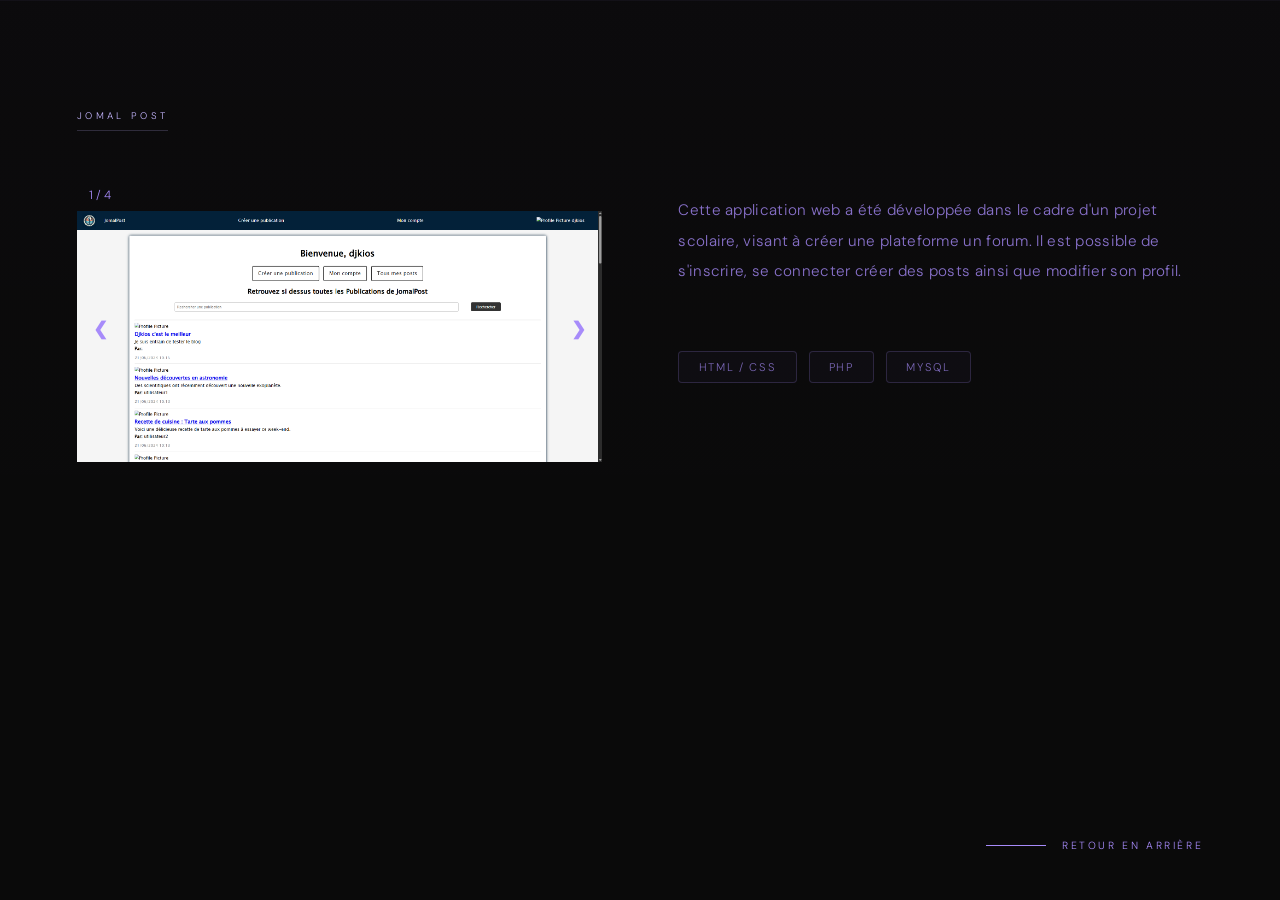
==== html/blog.html @ aa005153 "Edit de beaucoup de choses" ====
<!DOCTYPE html>
<html lang="fr">
<head>
  <meta charset="UTF-8" />
  <meta name="viewport" content="width=device-width, initial-scale=1.0"/>
  <title>Alexandre DHORNE — Design Portfolio</title>
  <link href="https://fonts.googleapis.com/css2?family=Playfair+Display:ital,wght@0,400;0,700;1,400;1,700&family=DM+Sans:wght@300;400;500&display=swap" rel="stylesheet"/>
  <link href="../assets/css/style.css"rel="stylesheet" />

</head>
<body>
    <div class="scroll-hint">
      <div class="scroll-line"></div>
      <a href="../">
      Retour en arrière
      </a>
    </div>

    <section>
        <p class="section-label reveal">Jomal Post</p>
        <div class="about-grid">
            <div class="slideshow-container">

                <div class="mySlides fade">
                    <div class="numbertext">1 / 4</div>
                    <img src="../assets/img/blog1.png" style="width:100%">
                </div>

                <div class="mySlides fade">
                    <div class="numbertext">2 / 4</div>
                    <img src="../assets/img/blog2.png" style="width:100%">
                </div>

                <div class="mySlides fade">
                    <div class="numbertext">3 / 4</div>
                    <img src="../assets/img/blog3.png" style="width:100%">
                </div>

                <div class="mySlides fade">
                    <div class="numbertext">4 / 4</div>
                    <img src="../assets/img/blog4.png" style="width:100%">
                </div>

                <a class="prev" onclick="plusSlides(-1)">&#10094;</a>
                <a class="next" onclick="plusSlides(1)">&#10095;</a>
            </div>
            
            <!-- <div class="about-heading reveal">
                Construire des <em>solutions web</em> performantes et intuitives.
            </div> -->
            <div class="about-body reveal">
                <p>
                Cette application web a été développée dans le cadre d'un projet scolaire, visant à créer une plateforme un forum. Il est possible de s'inscrire, se connecter créer des posts ainsi que modifier son profil. 
                </p>
                <div class="skills">
                    <span class="skill-tag">HTML / CSS</span>
                    <span class="skill-tag">PHP</span>
                    <span class="skill-tag">MySQL</span>
                </div>
            </div>
        </div>
    </section>

    <script src="../assets/js/script.js"></script>
</body>
</html>
---- assets/css/style.css ----
*, *::before, *::after { margin: 0; padding: 0; box-sizing: border-box; }

    :root {
      --black: #0a0a0a;
      --white: #faf5ff;
      --purple: #a78bfa;
      --accent: #c4b5fd;
      --muted: #9333ea;
      --serif: 'Playfair Display', Georgia, serif;
      --sans: 'DM Sans', sans-serif;
      /* Tailwind Violet Palette */
      --violet-50: #faf5ff;
      --violet-100: #f3e8ff;
      --violet-200: #ede9fe;
      --violet-300: #ddd6fe;
      --violet-400: #c4b5fd;
      --violet-500: #a78bfa;
      --violet-600: #9333ea;
      --violet-700: #7e22ce;
      --violet-800: #6d28d9;
      --violet-900: #581c87;
      --violet-950: #3f0f5c;
    }

    html { scroll-behavior: smooth; }

    body {
      background: var(--black);
      color: var(--purple);
      font-family: var(--sans);
      font-weight: 300;
      overflow-x: hidden;
    }

    a{
      text-decoration: none;
      transition: color 0.3s cubic-bezier(0.4, 0, 0.2, 1);
    }
    /* Custom cursor */
    .cursor {
      position: fixed;
      width: 8px; height: 8px;
      background: var(--white);
      border-radius: 50%;
      pointer-events: none;
      z-index: 9999;
      transform: translate(-50%, -50%);
      transition: transform 0.1s ease, width 0.3s ease, height 0.3s ease, background 0.3s ease;
    }
    .cursor-ring {
      position: fixed;
      width: 36px; height: 36px;
      border: 1px solid rgba(167,139,250,0.4);
      border-radius: 50%;
      pointer-events: none;
      z-index: 9998;
      transform: translate(-50%, -50%);
      transition: transform 0.18s ease, width 0.3s ease, height 0.3s ease;
    }
    body:hover .cursor { opacity: 1; }

    /* ─── HERO ─── */
    .hero {
      position: relative;
      min-height: 100vh;
      display: flex;
      flex-direction: column;
      justify-content: center;
      padding: 8vw 6vw 4vw;
      overflow: hidden;

    }

    .hero::before {
      content: '';
      position: absolute;
      inset: 0;
      background: radial-gradient(ellipse 60% 80% at 80% 40%, rgba(147,51,234,0.06) 0%, transparent 70%);
      pointer-events: none;
    }

    .hero-eyebrow {
      font-family: var(--sans);
      font-size: 0.65rem;
      letter-spacing: 0.3em;
      text-transform: uppercase;
      color: var(--accent);
      margin-bottom: 3rem;
      opacity: 0;
      animation: fadeUp 1s 0.2s forwards;
    }

    .hero-intro {
      font-family: var(--serif);
      font-size: clamp(3.5rem, 9vw, 9rem);
      font-weight: 400;
      line-height: 1.0;
      letter-spacing: -0.02em;
      color: rgba(221,214,254,0.9);
      opacity: 0;
      animation: fadeUp 1s 0.4s forwards;
    }

    .hero-intro em {
      font-style: italic;
      color: var(--accent);
      text-shadow: 0 0 20px rgba(196,181,253,0.3);
    }

    .hero-name {
      font-family: var(--serif);
      font-size: clamp(4rem, 8vw, 8rem);
      font-weight: 600;
      font-style: italic;
      line-height: 0.9;
      letter-spacing: -0.03em;
      color: var(--purple);
      display: block;
      margin-top: 0.1em;
      opacity: 0;
      animation: fadeUp 1s 0.6s forwards;
      text-shadow: 0 4px 20px rgba(147,51,234,0.2);
    }

    .hero-tagline {
      margin-top: 4rem;
      max-width: 480px;
      opacity: 0;
      animation: fadeUp 1s 0.9s forwards;
    }

    .hero-tagline p {
      font-size: 0.95rem;
      line-height: 1.8;
      color: rgba(221,214,254,0.8);
    }

    .hero-tagline p strong {
      color: var(--accent);
      font-weight: 500;
      font-style: italic;
      text-shadow: 0 0 15px rgba(196,181,253,0.2);
    }

    .asterisk {
      display: inline-block;
      color: var(--violet-300);
      font-size: 1.2rem;
      margin-right: 0.5rem;
      vertical-align: top;
      line-height: 1.8;
    }

    /* scroll hint */
    .scroll-hint {
      position: absolute;
      bottom: 3rem;
      right: 6vw;
      display: flex;
      align-items: center;
      gap: 1rem;
      font-size: 0.65rem;
      letter-spacing: 0.25em;
      text-transform: uppercase;
      color: var(--purple);
      opacity: 0;
      animation: fadeUp 1s 1.4s forwards;
    }
    .scroll-line {
      width: 60px;
      height: 1px;
      background: var(--purple);
      transform-origin: left;
      animation: expandLine 1.2s 1.6s forwards;
      transform: scaleX(0);
    }

    .scroll-hint a {
      color: var(--purple);
      text-decoration: none;
      transition: color 0.3s;
    }

    .scroll-hint a:hover {
      color: var(--accent);
    }

    /* footer bar */
    .hero-footer {
      position: absolute;
      bottom: 0;
      left: 0; right: 0;
      display: grid;
      grid-template-columns: 1fr 1fr 1fr;
      align-items: end;
      padding: 2rem 6vw;
      border-top: 1px solid rgba(167,139,250,0.06);
      font-size: 0.65rem;
      letter-spacing: 0.18em;
      text-transform: uppercase;
      color: var(--purple);
      opacity: 0;
      animation: fadeUp 1s 1.2s forwards;
    }
    .hero-footer .center { text-align: center; }
    .hero-footer .right { text-align: right; }

    /* ─── SECTIONS ─── */
    section {
      padding: 8vw 6vw;
      border-top: 1px solid rgba(167,139,250,0.06);
      background: linear-gradient(180deg, rgba(147,51,234,0.01) 0%, transparent 100%);
    }

    .section-label {
      font-size: 0.6rem;
      letter-spacing: 0.35em;
      text-transform: uppercase;
      color: var(--accent);
      margin-bottom: 3rem;
      display: inline-block;
      padding-bottom: 0.5rem;
      border-bottom: 1px solid rgba(196,181,253,0.2);
      transition: all 0.3s cubic-bezier(0.4, 0, 0.2, 1);
    }

    /* ─── ABOUT ─── */
    .about-grid {
      display: grid;
      grid-template-columns: 1fr 1fr;
      gap: 6vw;
      align-items: start;
    }

    
    .about-heading {
      font-family: var(--serif);
      font-size: clamp(2.5rem, 5vw, 5rem);
      font-weight: 400;
      line-height: 1.1;
      letter-spacing: -0.02em;
      color: var(--white);
    }
    .about-heading em { font-style: italic; color: var(--accent); text-shadow: 0 0 20px rgba(196,181,253,0.2); }

    .about-body {
      padding-top: 1rem;
    }
    .about-body p {
      font-size: 0.95rem;
      line-height: 2;
      color: rgba(167,139,250,0.8);
      margin-bottom: 1.5rem;
      letter-spacing: 0.3px;
    }
    .about-body p:last-child { margin-bottom: 0; }

    /* ─── TIMELINE ─── */
    .timeline {
      display: flex;
      flex-direction: column;
      gap: 2.5rem;
      position: relative;
      padding-left: 0;
    }
    .timeline::before {
      content: '';
      position: absolute;
      left: 0;
      top: 0;
      bottom: 0;
      width: 2px;
      background: linear-gradient(180deg, transparent 0%, rgba(167,139,250,0.3) 50%, transparent 100%);
    }

    .timeline-item {
      display: grid;
      grid-template-columns: 120px 1fr;
      gap: 2rem;
      align-items: start;
      padding-left: 2rem;
      position: relative;
      transition: transform 0.3s cubic-bezier(0.4, 0, 0.2, 1);
    }
    .timeline-item::before {
      content: '';
      position: absolute;
      left: -4px;
      top: 8px;
      width: 8px;
      height: 8px;
      border-radius: 50%;
      background: var(--purple);
      box-shadow: 0 0 0 3px var(--black), 0 0 8px rgba(167,139,250,0.4);
      transition: all 0.3s cubic-bezier(0.4, 0, 0.2, 1);
    }
    .timeline-item:hover::before {
      background: var(--accent);
      box-shadow: 0 0 0 3px var(--black), 0 0 16px rgba(196,181,253,0.6);
      transform: scale(1.5);
    }

    .timeline-year {
      font-weight: 500;
      color: var(--purple);
      font-size: 0.9rem;
      letter-spacing: 0.1em;
    }

    .timeline-content strong {
      display: block;
      color: var(--white);
      font-size: 1.1rem;
      margin-bottom: 0.5rem;
      font-weight: 500;
    }

    .timeline-content p {
      font-size: 0.9rem;
      color: rgba(167,139,250,0.7);
      line-height: 1.6;
      margin: 0;
    }

    .timeline-horizontal {
      display: grid;
      grid-template-columns: repeat(2, 1fr);
      gap: 3rem;
      position: relative;
      padding-top: 3rem;
      padding-bottom: 1rem;
    }

    .timeline-horizontal::before {
      content: '';
      position: absolute;
      top: 30px;
      left: 0;
      right: 0;
      height: 2px;
      background: linear-gradient(90deg, transparent 0%, rgba(167,139,250,0.3) 25%, rgba(167,139,250,0.3) 75%, transparent 100%);
    }

    .timeline-item-h {
      position: relative;
      padding-top: 2rem;
      display: flex;
      flex-direction: column;
    }

    .timeline-item-h::before {
      content: '';
      position: absolute;
      top: 4px;
      left: 50%;
      transform: translateX(-50%);
      width: 12px;
      height: 12px;
      border-radius: 50%;
      background: var(--purple);
      box-shadow: 0 0 0 3px var(--black), 0 0 12px rgba(167,139,250,0.5);
      transition: all 0.3s cubic-bezier(0.4, 0, 0.2, 1);
      z-index: 2;
    }

    .timeline-item-h:hover::before {
      background: var(--accent);
      box-shadow: 0 0 0 3px var(--black), 0 0 20px rgba(196,181,253,0.8);
      transform: translateX(-50%) scale(1.6);
    }

    .timeline-content-h {
      order: 2;
      text-align: center;
      padding: 0 1rem;
    }

    .timeline-content-h strong {
      display: block;
      color: var(--white);
      font-size: 1.1rem;
      margin-bottom: 0.5rem;
      font-weight: 500;
    }

    .timeline-content-h p {
      font-size: 0.9rem;
      color: rgba(167,139,250,0.7);
      line-height: 1.6;
      margin: 0;
    }

    .timeline-year-h {
      order: 1;
      font-weight: 500;
      color: var(--purple);
      font-size: 0.9rem;
      letter-spacing: 0.1em;
      text-align: center;
      margin-bottom: 1rem;
      transition: color 0.3s cubic-bezier(0.4, 0, 0.2, 1);
    }

    .timeline-item-h:hover .timeline-year-h {
      color: var(--accent);
    }

    /* skills row */
    .skills {
      margin-top: 4rem;
      display: flex;
      flex-wrap: wrap;
      gap: 0.75rem;
    }
    .skill-tag {
      border: 1px solid rgba(167,139,250,0.2);
      padding: 0.5rem 1.2rem;
      font-size: 0.7rem;
      letter-spacing: 0.15em;
      text-transform: uppercase;
      color: rgba(167,139,250,0.7);
      transition: all 0.3s cubic-bezier(0.4, 0, 0.2, 1);
      background: rgba(167,139,250,0.03);
      border-radius: 4px;
      display: inline-block;
    }
    .skill-tag:hover {
      border-color: var(--purple);
      color: var(--white);
      background: rgba(167,139,250,0.12);
      transform: translateY(-2px);
      box-shadow: 0 8px 16px rgba(147,51,234,0.15);
    }

    /* ─── WORKS ─── */
    .works-header {
      display: flex;
      justify-content: space-between;
      align-items: baseline;
      margin-bottom: 4rem;
    }
    .works-title {
      font-family: var(--serif);
      font-size: clamp(2.5rem, 5vw, 5rem);
      font-weight: 400;
      letter-spacing: -0.02em;
      color: var(--white);
    }
    .works-count {
      font-size: 0.65rem;
      letter-spacing: 0.2em;
      text-transform: uppercase;
      color: var(--muted);
    }

    .works-grid {
      display: grid;
      grid-template-columns: repeat(2, 1fr);
      gap: 1.5px;
    }

    .work-item {
      position: relative;
      aspect-ratio: 1/1;
      overflow: hidden;
      cursor: pointer;
      border-radius: 2px;
      filter: blur(2px) brightness(0.85);
      transition: transform .4s cubic-bezier(0.4, 0, 0.2, 1);
      transition: filter 0.5s cubic-bezier(0.4, 0, 0.2, 1);
    }
    .work-item:hover {
      transform: translateY(-4px);
      filter: blur(0px) brightness(1);
    }

    .work-item:first-child {
      grid-column: span 2;
      aspect-ratio: 16/7;

    }

    .work-placeholder {
      width: 100%; height: 100%;
      display: flex;
      align-items: center;
      justify-content: center;
      pointer-events: none;
      position: relative;
    }

    .work-placeholder::before {
      content: '';
      position: absolute;
      inset: 0;
      background: linear-gradient(135deg, rgba(167,139,250,0.1) 0%, transparent 50%, rgba(147,51,234,0.05) 100%);
      opacity: 0;
      transition: opacity 0.5s cubic-bezier(0.4, 0, 0.2, 1);
      pointer-events: none;
    }

    .work-item:hover .work-placeholder::before {
      opacity: 1;
    }
    
    .work-placeholder a:not(.small-project) {
      position: absolute;
      inset: 0;
      pointer-events: auto;
    }

    .work-inner {
      padding: 2.5rem;
      position: absolute;
      bottom: 0; left: 0; right: 0;
      display: flex;
      justify-content: space-between;
      align-items: flex-end;
      transform: translateY(8px);
      opacity: 0;
      transition: opacity 0.4s, transform 0.4s;
    }
    .work-item:hover .work-inner { opacity: 1; transform: translateY(0); }

    .work-title {
      font-family: var(--serif);
      font-size: 1.4rem;
      font-style: italic;
      font-weight: 400;
      color: var(--white);
    }
    .work-cat {
      font-size: 0.6rem;
      letter-spacing: 0.2em;
      text-transform: uppercase;
      color: var(--accent);
    }

    .work-num {
      font-size: 3rem;
      font-family: var(--serif);
      color: rgba(167,139,250,0.06);
      position: absolute;
      top: 1.5rem; right: 2rem;
      font-style: italic;
    }

    /* placeholder visual fill */
    .fill-1 { background: linear-gradient(135deg, var(--violet-900) 0%, var(--violet-950) 50%, rgba(147,51,234,0.4) 100%); }
    .fill-2 { background: linear-gradient(135deg, var(--violet-800) 0%, var(--violet-950) 50%, rgba(124,45,210,0.5) 100%); }
    .fill-3 { background: linear-gradient(135deg, var(--violet-900) 0%, var(--violet-950) 50%, rgba(147,51,234,0.4) 100%); }
    .fill-4 { background: linear-gradient(135deg, var(--violet-800) 0%, var(--violet-950) 50%, rgba(124,45,210,0.5) 100%); }
    .fill-5 { background: linear-gradient(135deg, var(--violet-900) 0%, var(--violet-950) 50%, rgba(147,51,234,0.4) 100%); }

    /* geometric SVG insides */
    .geo {
      opacity: 0.08;
      width: 45%; height: 45%;
    }

    /* ─── PROJECTS GRID (Mini 4 squares) ─── */
    .work-placeholder.projects-grid-container {
      display: grid !important;
      grid-template-columns: repeat(2, 1fr) !important;
      grid-auto-rows: 1fr;
      gap: 12px;
      padding: 16px;
      background: linear-gradient(180deg, rgba(147,51,234,0.01) 0%, transparent 100%);
      align-items: stretch;
      justify-items: stretch;
      pointer-events: auto;
      filter: none !important;
      width: 100%;
      height: 100%;
    }

    .small-project-wrapper {
      display: flex;
      flex-direction: column;
      height: 100%;
      position: relative;
      overflow: hidden;
      background: linear-gradient(135deg, rgba(147, 51, 234, 0.1) 0%, rgba(131, 24, 206, 0.05) 100%);
      transition: all 0.3s cubic-bezier(0.4, 0, 0.2, 1);
    }

    .small-project-wrapper:hover {
      background: linear-gradient(135deg, rgba(147, 51, 234, 0.2) 0%, rgba(131, 24, 206, 0.1) 100%);
      transform: translateY(-2px);
    }

    .small-project {
      flex: 1;
      background: linear-gradient(135deg, rgba(147, 51, 234, 0.2) 0%, rgba(154, 24, 206, 0.1) 100%);
      display: flex;
      align-items: center;
      justify-content: center;
      cursor: pointer;
      pointer-events: auto !important;
      z-index: 10;
      text-decoration: none;
      transition: all 0.3s cubic-bezier(0.4, 0, 0.2, 1);
      position: static !important;
      width: 100% !important;
      inset: auto !important;
      
    }

    .small-project:hover {
      background: linear-gradient(135deg, rgba(167, 139, 250, 0.35) 0%, rgba(147, 51, 234, 0.15) 100%);
    }

    .small-project-info {
      padding: 12px 8px;
      background: rgba(0, 0, 0, 0.4);
      border-top: 1px solid rgba(167, 139, 250, 0.2);
      text-align: center;
    }

    .small-project-info .work-cat {
      font-size: 0.55rem;
      letter-spacing: 0.15em;
      text-transform: uppercase;
      color: var(--accent);
      margin-bottom: 4px;
    }

    .small-project-info .work-title {
      font-family: var(--serif);
      font-size: 0.9rem;
      font-style: italic;
      font-weight: 400;
      color: var(--white);
    }

    /* ─── CONTACT ─── */
    .contact-inner {
      display: grid;
      grid-template-columns: 1fr 1fr;
      gap: 6vw;
      align-items: end;
    }
    .contact-heading {
      font-family: var(--serif);
      font-size: clamp(2.5rem, 5vw, 5rem);
      font-weight: 400;
      line-height: 1.1;
      letter-spacing: -0.02em;
      color: var(--white);
    }
    .contact-heading em { font-style: italic; color: var(--accent); text-shadow: 0 0 20px rgba(196,181,253,0.2); }

    .contact-links {
      list-style: none;
    }
    .contact-links li {
      border-bottom: 1px solid rgba(167,139,250,0.08);
      padding: 1.2rem 0;
      transition: border-color 0.3s cubic-bezier(0.4, 0, 0.2, 1);
    }
    .contact-links li:hover {
      border-bottom-color: rgba(167,139,250,0.2);
    }
    .contact-links a {
      display: flex;
      justify-content: space-between;
      align-items: center;
      color: rgba(167,139,250,0.6);
      text-decoration: none;
      font-size: 0.8rem;
      letter-spacing: 0.15em;
      text-transform: uppercase;
      transition: color 0.3s cubic-bezier(0.4, 0, 0.2, 1);
      position: relative;
    }
    .contact-links a::after {
      content: '';
      position: absolute;
      bottom: -4px;
      left: 0;
      width: 0;
      height: 1px;
      background: var(--purple);
      transition: width 0.3s cubic-bezier(0.4, 0, 0.2, 1);
    }
    .contact-links a:hover {
      color: var(--purple);
    }
    .contact-links a:hover::after {
      width: 100%;
    }
    .contact-links .arrow {
      font-size: 1rem;
      transform: rotate(-45deg);
      display: inline-block;
      transition: transform 0.3s cubic-bezier(0.4, 0, 0.2, 1);
    }
    .contact-links a:hover .arrow { transform: rotate(-45deg) translateX(6px) translateY(-6px); }

    /* greta page*/

    .slideshow-container {
      max-width: 1000px;
      position: relative;
      margin: auto;
    }

    /* Hide the images by default */
    .mySlides {
      display: none;
    }

    /* Next & previous buttons */
    .prev, .next {
      cursor: pointer;
      position: absolute;
      top: 50%;
      width: auto;
      margin-top: -22px;
      padding: 16px;
      color: var(--purple);
      font-weight: bold;
      font-size: 18px;
      transition: 0.6s ease;
      border-radius: 0 3px 3px 0;
      user-select: none;
    }

    /* Position the "next button" to the right */
    .next {
      right: 0;
      border-radius: 3px 0 0 3px;
    }

    /* On hover, add a black background color with a little bit see-through */
    .prev:hover, .next:hover {
      color: var(--muted);
    }

    /* Number text (1/3 etc) */
    .numbertext {
      color: var(--purple);
      font-size: 12px;
      padding: 8px 12px;
      position: relative;
      top: 0px;
    }

    /* Fading animation */
    .fade {
      animation-name: fade;
      animation-duration: 1.5s;
    }

    /* ─── SITE FOOTER ─── */
    .site-footer {
      padding: 3rem 6vw;
      border-top: 1px solid rgba(167,139,250,0.06);
      background: linear-gradient(180deg, rgba(147,51,234,0.01) 0%, transparent 100%);
      display: grid;
      grid-template-columns: repeat(3, 1fr);
      font-size: 0.6rem;
      letter-spacing: 0.18em;
      text-transform: uppercase;
      color: rgba(167,139,250,0.3);
      transition: background 0.3s cubic-bezier(0.4, 0, 0.2, 1);
    }
    .site-footer:hover {
      color: rgba(167,139,250,0.5);
    }
    .site-footer .mid { text-align: center; }
    .site-footer .end { text-align: right; }

    /* ─── ANIMATIONS ─── */
    @keyframes fade {
      from {opacity: 0; transform: translateX(24px);}
      to {opacity: 1; transform: translateX(0px);}
    }
    @keyframes fadeUp {
      from { opacity: 0; transform: translateY(24px); }
      to   { opacity: 1; transform: translateY(0); }
    }
    @keyframes expandLine {
      to { transform: scaleX(1); }
    }
    @keyframes revealScroll {
      from { opacity: 0; transform: translateY(30px); }
      to   { opacity: 1; transform: translateY(0); }
    }

    /* reveal on scroll with animation-timeline */
    .reveal {
      animation: revealScroll ease;
      animation-timeline: view();
    }

    @keyframes slideInLeft {
      from {
        opacity: 0;
        transform: translateX(-30px);
      }
      to {
        opacity: 1;
        transform: translateX(0);
      }
    }

    @keyframes slideInRight {
      from {
        opacity: 0;
        transform: translateX(30px);
      }
      to {
        opacity: 1;
        transform: translateX(0);
      }
    }

    /* ─── RESPONSIVE ─── */
    @media (max-width: 768px) {
      .about-grid, .contact-inner { grid-template-columns: 1fr; }
      .works-grid { grid-template-columns: 1fr; }
      .work-item:first-child { grid-column: span 1; aspect-ratio: 4/3; }
      .hero-footer { grid-template-columns: 1fr 1fr; }
      .hero-footer .right { display: none; }
    }
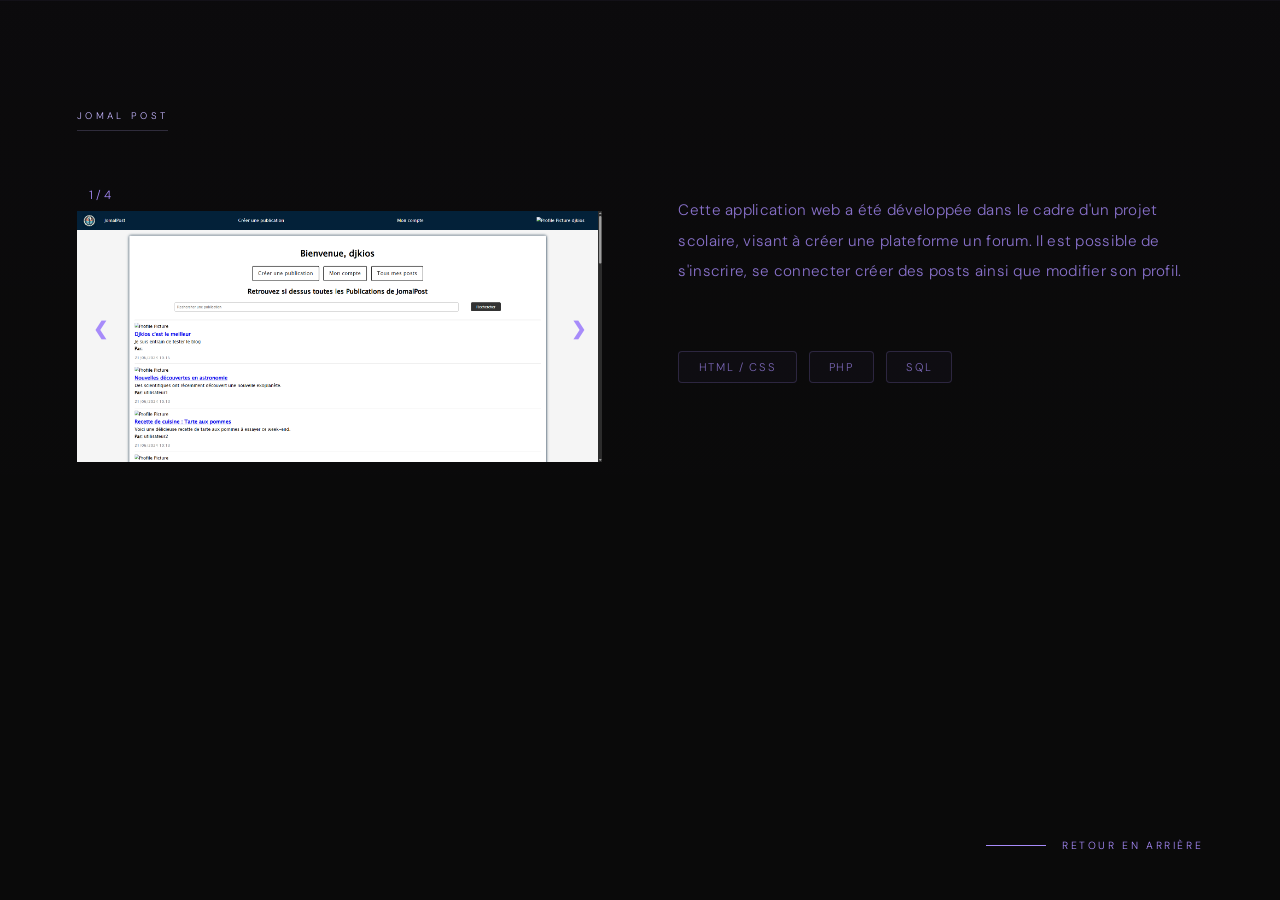
==== commit 6490e5e8: "Edit de certains fichiers" ====
--- a/html/blog.html
+++ b/html/blog.html
@@ -55,7 +55,7 @@
                 <div class="skills">
                     <span class="skill-tag">HTML / CSS</span>
                     <span class="skill-tag">PHP</span>
-                    <span class="skill-tag">MySQL</span>
+                    <span class="skill-tag">SQL</span>
                 </div>
             </div>
         </div>
